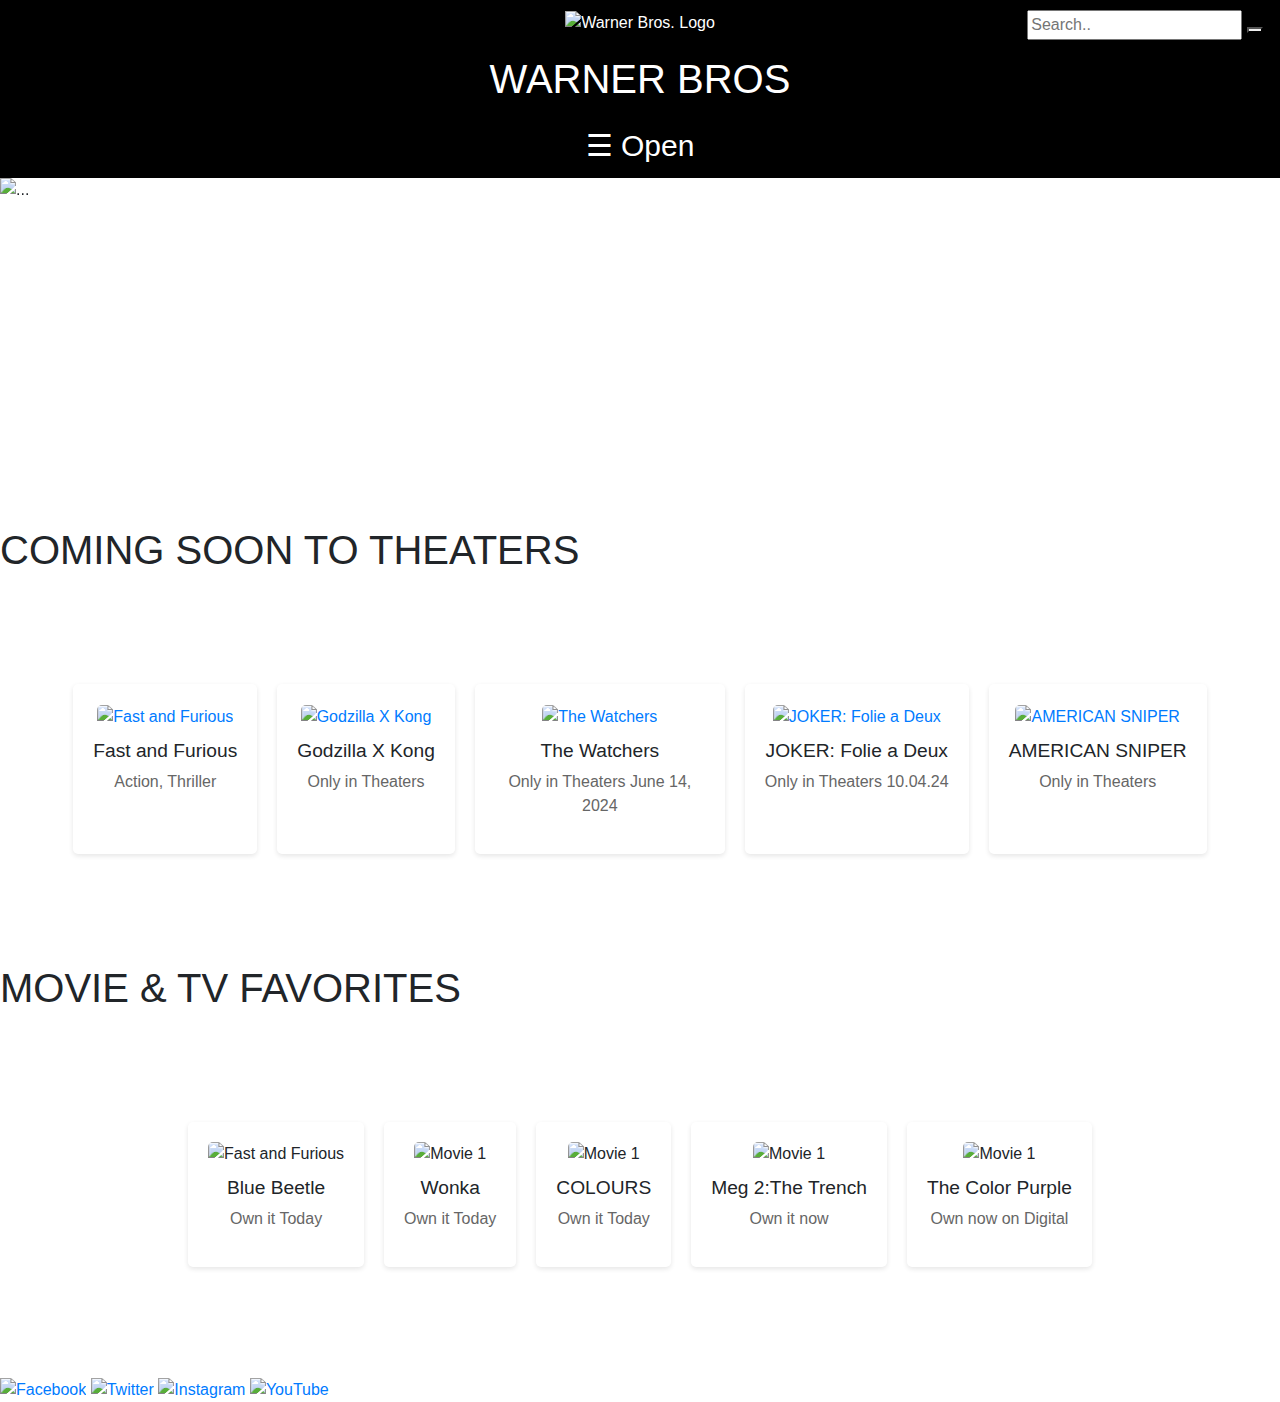
==== index.html @ 9c19721d "Create index.html" ====
<!DOCTYPE html>
<html lang="en">
<head>
    <meta charset="UTF-8">
    <meta name="viewport" content="width=device-width, initial-scale=1.0">
    <title>Warnerbros|Home of WB Movies,TV,Games More!</title>
    <link rel="stylesheet" href="Stylesheet.css">
	<link href="https://stackpath.bootstrapcdn.com/bootstrap/4.5.2/css/bootstrap.min.css" rel="stylesheet">
<script src="https://code.jquery.com/jquery-3.5.1.slim.min.js"></script>
<script src="https://cdn.jsdelivr.net/npm/@popperjs/core@2.5.4/dist/umd/popper.min.js"></script>
<script src="https://stackpath.bootstrapcdn.com/bootstrap/4.5.2/js/bootstrap.min.js"></script>

    <style>
        body {
            font-family: Arial, sans-serif;
            margin: 0;
            padding: 0;
            background-color: white;
			Color:Bold black;
        }
        header {
            background-color: black;
            color: #fff;
            padding: 10px;
            text-align: center;
        }
        h1 {
            margin: 20px 0;
        }
       .container {
    display: flex;
    justify-content: center;
    max-width: 1400px; /* Adjust the max-width as needed */
    margin: 100px auto;
    padding: 0 20px;
    height: auto;
        }
        .movie {
            margin: 10px;
            padding: 20px;
            background-color: #fff;
            border-radius: 5px;
            box-shadow: 0 2px 5px rgba(0, 0, 0, 0.1);
            text-align: center;
            max-width: 250px;
        }
        .movie img {
            max-width: 100%;
            height: auto;
            border-radius: 5px;
        }
        .movie h2 {
            margin-top: 10px;
            font-size: 1.2em;
        }
        .movie p {
            margin-top: 5px;
            color: #666;
        }
        /* Navigation Slide Bar */
        .sidenav {
            height: 100%;
            width: 0;
            position: fixed;
            top: 0;
            left: 0;
            background-color: #111;
            overflow-x: hidden;
            transition: 0.5s;
            padding-top: 60px;
            z-index: 1;
        }
        .sidenav a {
            padding: 10px 8px;
            text-decoration: none;
            font-size: 1.2em;
            color: #818181;
            display: block;
            transition: 0.3s;
        }
        .sidenav a:hover {
            color: #f1f1f1;
        }
        .sidenav .closebtn {
            position: absolute;
            top: 0;
            right: 25px;
            font-size: 36px;
            margin-left: 50px;
        }
        @media screen and (max-height: 450px) {
            .sidenav {padding-top: 15px;}
            .sidenav a {font-size: 18px;}
        }
		#carouselExampleIndicators .carousel-item img {
            width: 100%;
            height: 300px; /* Set your desired height here */
            object-fit: cover; 
    </style>    
</head>
<body>
<header>
 <img src="wb.png" alt="Warner Bros. Logo" width="120" height="120">
    <h1>WARNER BROS</h1>
    <span style="font-size:30px;cursor:pointer" onclick="openNav()">&#9776; Open</span>
     <div class="search-container" style="position: absolute; top: 10px; right: 10px; width: 250px; height: 50px;">
    <form action="/action_page.php">
      <input type="text" placeholder="Search.." name="search">
      <button type="submit"><i class="fa fa-search"></i></button>
    </form>
  </div>
  <div class="sidenav" id="mySidenav">
    <a href="javascript:void(0)" class="closebtn" onclick="closeNav()">&times;</a>
    <a href="Index.html">Home</a>
    <a href="Movies.html">Movies</a>
    <a href="TV SHOWS.html">TV Shows</a>
    <a href="Games and Apps.html">Games and Apps</a>
    <a href="#">Collections</a>
    <a href="Feedback.html">Feedback</a>
    
</div>
</header>
<section id="carouselSection" class="mb-5">
    <div id="carouselExampleIndicators" class="carousel slide" data-ride="carousel">
        <ol class="carousel-indicators">
            <li data-target="#carouselExampleIndicators" data-slide-to="0" class="active"></li>
            <li data-target="#carouselExampleIndicators" data-slide-to="1"></li>
            <li data-target="#carouselExampleIndicators" data-slide-to="2"></li>
        </ol>
        <div class="carousel-inner">
            <div class="carousel-item active">
                <img src="img1.jpg" class="d-block w-100" alt="...">
                <div class="carousel-caption d-none d-md-block">
                    <h2>THE WATCHERS</h2>
                </div>
            </div>
            <div class="carousel-item">
                <img src="img2.jpg" class="d-block w-100" alt="...">
                <div class="carousel-caption d-none d-md-block">
                    <h2>KONG X GODZILLA</h2>
                </div>
            </div>
            <div class="carousel-item">
                <img src="img4.jpeg" class="d-block w-100" alt="...">
                <div class="carousel-caption d-none d-md-block">
                    <h2>JOKER: JOLIE A DUEX</h2>
                </div>
            </div>
        </div>
        <a class="carousel-control-prev" href="#carouselExampleIndicators" role="button" data-slide="prev">
            <span class="carousel-control-prev-icon" aria-hidden="true"></span>
            <span class="sr-only">Previous</span>
        </a>
        <a class="carousel-control-next" href="#carouselExampleIndicators" role="button" data-slide="next">
            <span class="carousel-control-next-icon" aria-hidden="true"></span>
            <span class="sr-only">Next</span>
        </a>
    </div>
</section>

</section><section> 
    <h1>COMING SOON TO THEATERS</h1>
    <div class="container d-flex flex-row justify-content-center">
        <div class="movie">
            <a href="https://www.justwatch.com/in/movie/the-watchers-2024"target="_blank">
                <img src="img1.jpg" alt="Fast and Furious">
            </a>
            <h2>Fast and Furious</h2>
            <p>Action, Thriller</p>
        </div>
        <div class="movie">
            <a href="https://www.youtube.com/watch?v=QsvRms3HJi4" target="_blank">
                <img src="img2.jpg" alt="Godzilla X Kong">
            </a>
            <h2>Godzilla X Kong</h2>
            <p>Only in Theaters</p>
        </div>
        <div class="movie">
            <a href="https://www.youtube.com/watch?v=VIDEO_ID_FOR_THE_WATCHERS" target="_blank">
                <img src="img3.jpg" alt="The Watchers">
            </a>
            <h2>The Watchers</h2>
            <p>Only in Theaters June 14, 2024</p>
        </div>
        <div class="movie">
            <a href="https://www.youtube.com/watch?v=VIDEO_ID_FOR_JOKER_FOLIE_A_DEUX" target="_blank">
                <img src="img4.jpeg" alt="JOKER: Folie a Deux">
            </a>
            <h2>JOKER: Folie a Deux</h2>
            <p>Only in Theaters 10.04.24</p>
        </div>
        <div class="movie">
            <a href="https://www.youtube.com/watch?v=VIDEO_ID_FOR_AMERICAN_SNIPER" target="_blank">
                <img src="img5.jpeg" alt="AMERICAN SNIPER">
            </a>
            <h2>AMERICAN SNIPER</h2>
            <p>Only in Theaters</p>
        </div>			
    </div>


<section><h1>MOVIE & TV FAVORITES</h1>
<div class="container">
    <div class="movie">
        <img src="movie1.jpeg" alt="Fast and Furious">
        <h2>Blue Beetle</h2>
        <p>Own it Today</p>
    </div>
        <div class="movie">
                <img src="movie2.jpeg" alt="Movie 1">
                <h2>Wonka</h2>
                <p>Own it Today</p>
            </div>
			 <div class="movie">
                <img src="movie3.jpeg" alt="Movie 1">
                <h2>COLOURS</h2>
                <p>Own it Today</p>
            </div>
			<div class="movie">
                <img src="movie4.jpeg" alt="Movie 1">
                <h2>Meg 2:The Trench</h2>
                <p>Own it now</p>
            </div>
			<div class="movie">
                <img src="movie5.jpeg" alt="Movie 1">
                <h2>The Color Purple</h2>
                <p>Own now on Digital</p>
            </div>			
		
    </div>
</div>

</section>
<footer>
    <div class="social-icons">
        <a href="https://www.facebook.com/warnerbrosent/"><img src="facebook_icon.png" alt="Facebook"></a>
        <a href="https://twitter.com/Warnerbros/"><img src="twitter.png" alt="Twitter"></a>
        <a href="https://www.instagram.com/warnerbrosentertainment/"><img src="instagram.jpeg" alt="Instagram"></a>
        <a href="https://www.youtube.com/user/WarnerBrosPictures"><img src="youtube.png" alt="YouTube"></a>
    </div>
</footer>

<script>
function openNav() {
  document.getElementById("mySidenav").style.width = "250px";
}

function closeNav() {
  document.getElementById("mySidenav").style.width = "0";
}
</script>
</body>
</html>
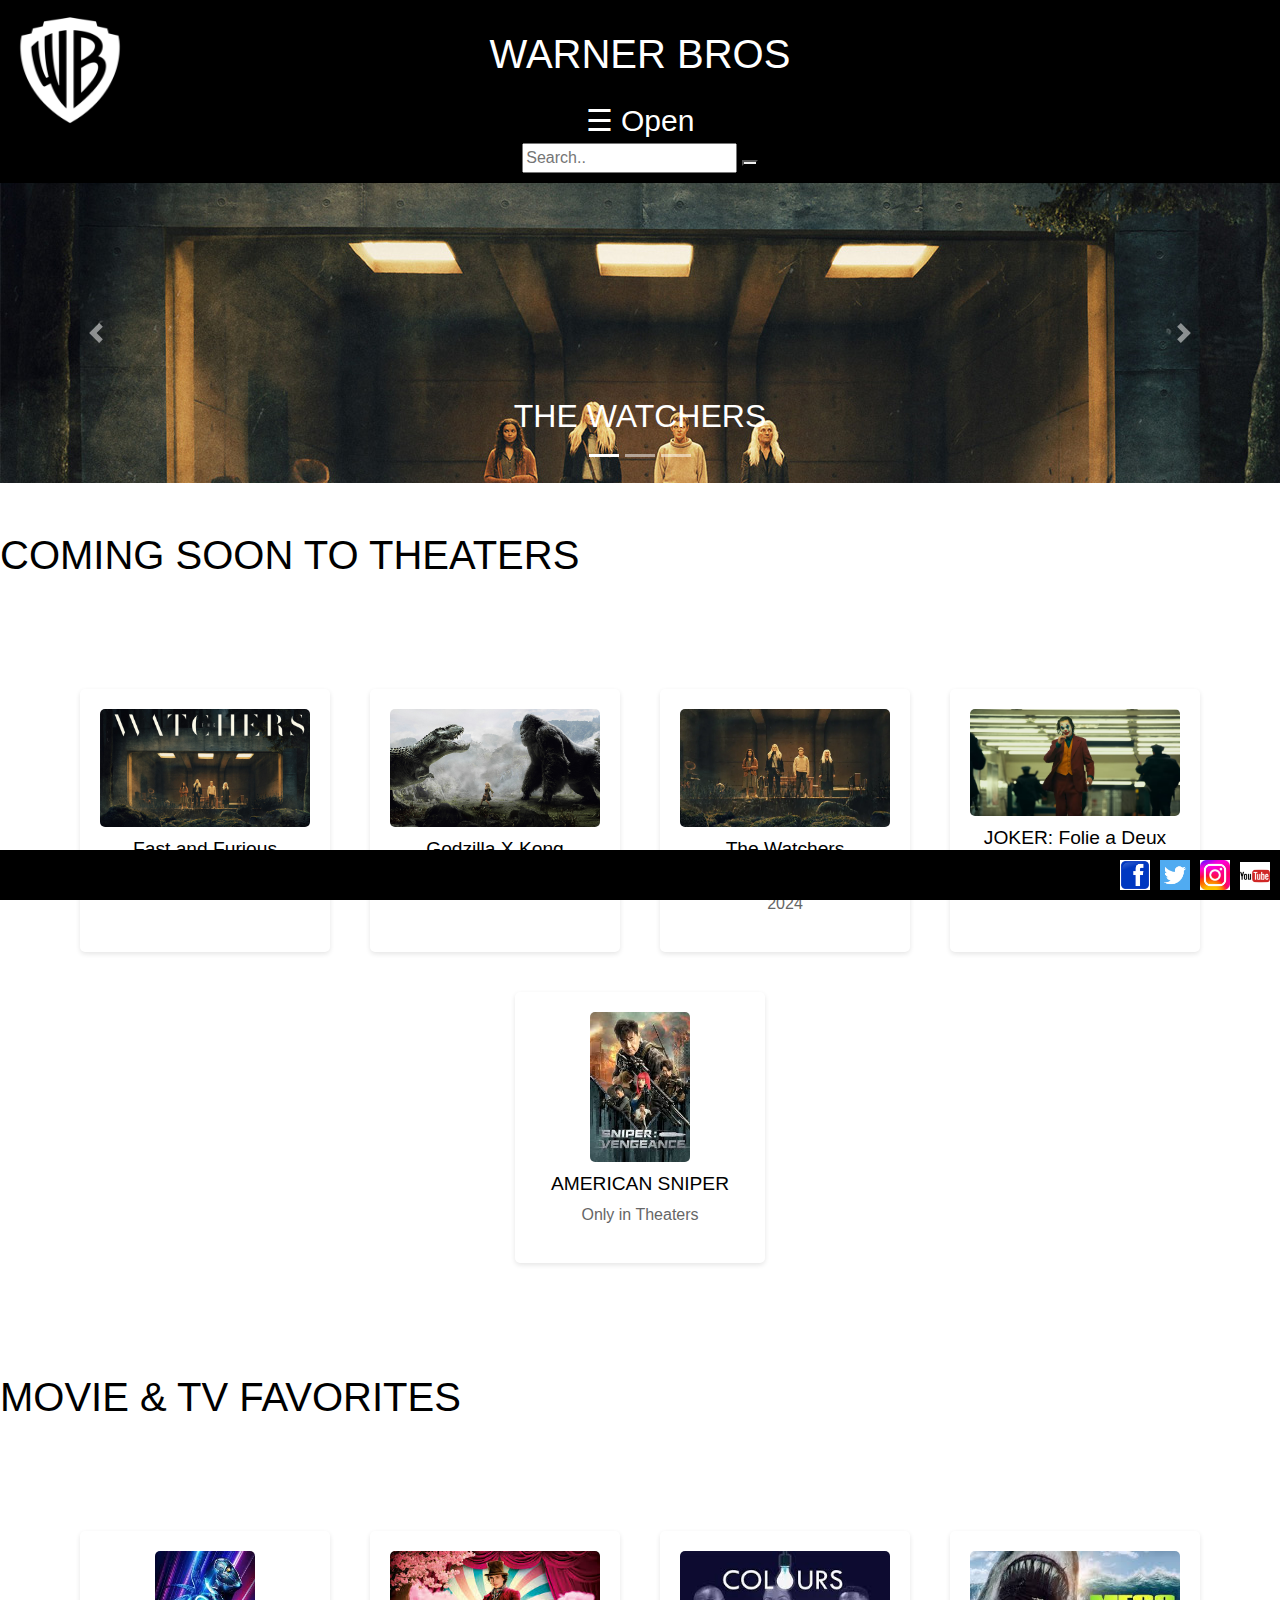
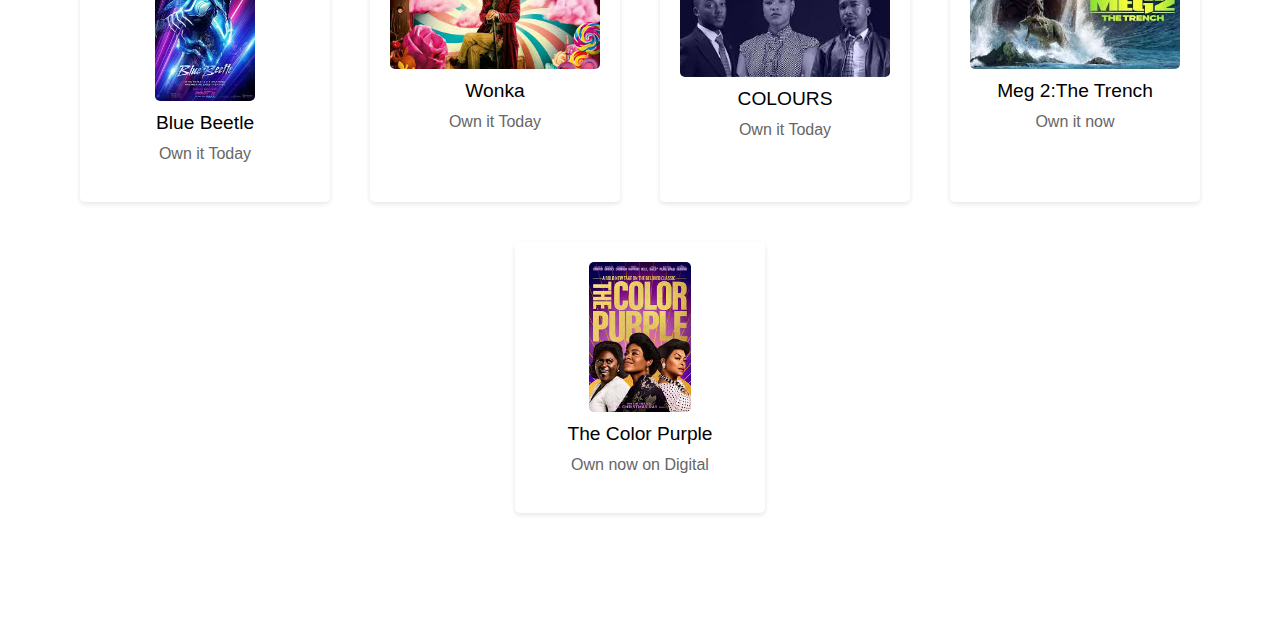
==== commit 543316d9: "Update index.html" ====
--- a/index.html
+++ b/index.html
@@ -3,12 +3,12 @@
 <head>
     <meta charset="UTF-8">
     <meta name="viewport" content="width=device-width, initial-scale=1.0">
-    <title>Warnerbros|Home of WB Movies,TV,Games More!</title>
+    <title>Warnerbros | Home of WB Movies, TV, Games & More!</title>
     <link rel="stylesheet" href="Stylesheet.css">
-	<link href="https://stackpath.bootstrapcdn.com/bootstrap/4.5.2/css/bootstrap.min.css" rel="stylesheet">
-<script src="https://code.jquery.com/jquery-3.5.1.slim.min.js"></script>
-<script src="https://cdn.jsdelivr.net/npm/@popperjs/core@2.5.4/dist/umd/popper.min.js"></script>
-<script src="https://stackpath.bootstrapcdn.com/bootstrap/4.5.2/js/bootstrap.min.js"></script>
+    <link href="https://stackpath.bootstrapcdn.com/bootstrap/4.5.2/css/bootstrap.min.css" rel="stylesheet">
+    <script src="https://code.jquery.com/jquery-3.5.1.slim.min.js"></script>
+    <script src="https://cdn.jsdelivr.net/npm/@popperjs/core@2.5.4/dist/umd/popper.min.js"></script>
+    <script src="https://stackpath.bootstrapcdn.com/bootstrap/4.5.2/js/bootstrap.min.js"></script>
 
     <style>
         body {
@@ -16,24 +16,25 @@
             margin: 0;
             padding: 0;
             background-color: white;
-			Color:Bold black;
+            color: black; /* Changed font color to black for better readability */
         }
         header {
             background-color: black;
             color: #fff;
             padding: 10px;
             text-align: center;
+            position: relative; /* Added position relative to header for absolute positioning */
         }
         h1 {
             margin: 20px 0;
         }
-       .container {
-    display: flex;
-    justify-content: center;
-    max-width: 1400px; /* Adjust the max-width as needed */
-    margin: 100px auto;
-    padding: 0 20px;
-    height: auto;
+        .container {
+            display: flex;
+            flex-wrap: wrap; /* Added flex-wrap to allow items to wrap to next line on smaller screens */
+            justify-content: center;
+            max-width: 1400px;
+            margin: 100px auto;
+            padding: 0 20px;
         }
         .movie {
             margin: 10px;
@@ -43,6 +44,7 @@
             box-shadow: 0 2px 5px rgba(0, 0, 0, 0.1);
             text-align: center;
             max-width: 250px;
+            flex: 1 1 250px; /* Added flex properties for responsive layout */
         }
         .movie img {
             max-width: 100%;
@@ -92,34 +94,34 @@
             .sidenav {padding-top: 15px;}
             .sidenav a {font-size: 18px;}
         }
-		#carouselExampleIndicators .carousel-item img {
+        #carouselExampleIndicators .carousel-item img {
             width: 100%;
-            height: 300px; /* Set your desired height here */
-            object-fit: cover; 
+            height: 300px;
+            object-fit: cover;
+        }
     </style>    
 </head>
 <body>
-<header>
- <img src="wb.png" alt="Warner Bros. Logo" width="120" height="120">
-    <h1>WARNER BROS</h1>
-    <span style="font-size:30px;cursor:pointer" onclick="openNav()">&#9776; Open</span>
-     <div class="search-container" style="position: absolute; top: 10px; right: 10px; width: 250px; height: 50px;">
-    <form action="/action_page.php">
-      <input type="text" placeholder="Search.." name="search">
-      <button type="submit"><i class="fa fa-search"></i></button>
-    </form>
-  </div>
-  <div class="sidenav" id="mySidenav">
-    <a href="javascript:void(0)" class="closebtn" onclick="closeNav()">&times;</a>
-    <a href="Index.html">Home</a>
-    <a href="Movies.html">Movies</a>
-    <a href="TV SHOWS.html">TV Shows</a>
-    <a href="Games and Apps.html">Games and Apps</a>
-    <a href="#">Collections</a>
-    <a href="Feedback.html">Feedback</a>
-    
-</div>
-</header>
+    <header>
+        <img src="wb.png" alt="Warner Bros. Logo" width="120" height="120">
+        <h1>WARNER BROS</h1>
+        <span style="font-size:30px;cursor:pointer" onclick="openNav()">&#9776; Open</span>
+        <div class="search-container">
+            <form action="/action_page.php">
+                <input type="text" placeholder="Search.." name="search">
+                <button type="submit"><i class="fa fa-search"></i></button>
+            </form>
+        </div>
+        <div class="sidenav" id="mySidenav">
+            <a href="javascript:void(0)" class="closebtn" onclick="closeNav()">&times;</a>
+            <a href="Index.html">Home</a>
+            <a href="Movies.html">Movies</a>
+            <a href="TV SHOWS.html">TV Shows</a>
+            <a href="Games and Apps.html">Games and Apps</a>
+            <a href="#">Collections</a>
+            <a href="Feedback.html">Feedback</a>
+        </div>
+    </header>
 <section id="carouselSection" class="mb-5">
     <div id="carouselExampleIndicators" class="carousel slide" data-ride="carousel">
         <ol class="carousel-indicators">
--- a/Stylesheet.css
+++ b/Stylesheet.css
@@ -0,0 +1,176 @@
+/* styles.css */
+/* Sky Blue Background */
+body {
+    background-color:;
+    font-family: Arial, sans-serif;
+    margin: 0;
+    padding:0;
+}
+header img {
+    position: absolute; /* Position the logo absolutely */
+    top: 10px; /* Distance from the top of the viewport */
+    left: 10px; /* Distance from the left of the viewport */
+}
+/* Styles for Movies */
+.container {
+    bottom: 0;
+    left: 0;
+    width: 100%;
+    display: grid;
+    grid-template-columns: repeat(auto-fit, minmax(200px, 1fr));
+    gap: 20px;
+    padding: 20px;
+   
+}
+
+.movie {
+    background-color: #fff;
+    border-radius: 5px;
+    box-shadow: 0 2px 5px rgba(0, 0, 0, 0.1);
+    padding: 20px;
+}
+
+.movie-content {
+    text-align: center;
+}
+
+.movie img {
+    width: auto;
+    max-height: 150px;
+}
+
+.movie {
+    transition: transform 0.3s ease;
+}
+
+.movie:hover {
+    transform: scale(1.05);
+}
+
+/* Styles for Games */
+.games-container {
+    margin-top: 50px; /* Adjust the margin as needed */
+    padding: 20px;
+    background-color: #fff;
+    text-align: center;
+}
+
+.game {
+    margin: 10px;
+    padding: 20px;
+    background-color: #fff;
+    border-radius: 5px;
+    box-shadow: 0 2px 5px rgba(0, 0, 0, 0.1);
+    text-align: center;
+    max-width: 250px;
+}
+
+.game img {
+    max-width: 100%;
+    height: auto;
+    border-radius: 5px;
+}
+
+.game h2 {
+    margin-top: 10px;
+    font-size: 1.2em;
+}
+
+.game p {
+    margin-top: 5px;
+    color: #666;
+}
+
+/* Navigation Slide Bar */
+.sidenav {
+    /* your existing styles */
+}
+.sidenav a {
+    /* your existing styles */
+}
+.sidenav a:hover {
+    /* your existing styles */
+}
+
+.sidenav .closebtn {
+    /* your existing styles */
+}
+@media screen and (max-height: 450px) {
+    /* your existing styles */
+}
+footer {
+    position: fixed;
+    bottom: 0;
+    right: 0;
+    background-color: black;
+    color: #fff;
+    padding: 10px;
+	width:100%;
+}
+
+.social-icons {
+    display: flex;
+    justify-content: flex-end;
+    align-items: flex-end;
+}
+
+.social-icons a {
+    margin-left: 10px; /* Adjust the spacing between icons */
+}
+
+.social-icons img {
+    width: 30px; /* Adjust the size of the icons */
+    height: auto;
+}
+/* Games section */
+.game {
+    margin: 10px;
+    padding: 20px;
+    background-color: #fff;
+    border-radius: 5px;
+    box-shadow: 0 2px 5px rgba(0, 0, 0, 0.1);
+    text-align: center;
+    max-width: 250px;
+}
+
+.game img {
+    max-width: 100%;
+    height: auto;
+    border-radius: 5px;
+}
+
+.game h2 {
+    margin-top: 10px;
+    font-size: 1.2em;
+}
+
+.game p {
+    margin-top: 5px;
+    color: #666;
+}
+/* Custom CSS for Carousel */
+.carousel-inner .item {
+    transition: opacity 1s ease-in-out;
+}
+.carousel-inner .item:nth-child(1) {
+    transition-delay: 0s;
+}
+.carousel-inner .item:nth-child(2) {
+    transition-delay: 5s;
+}
+.carousel-inner .item:nth-child(3) {
+    transition-delay: 10s;
+}
+.carousel-inner .item:not(.active) {
+    opacity: 0;
+}
+
+/* Pause on hover */
+.carousel:hover .carousel-control {
+    opacity: 1;
+}
+.carousel:hover .carousel-control.left, .carousel:hover .carousel-control.right {
+    opacity: 1;
+}
+
+
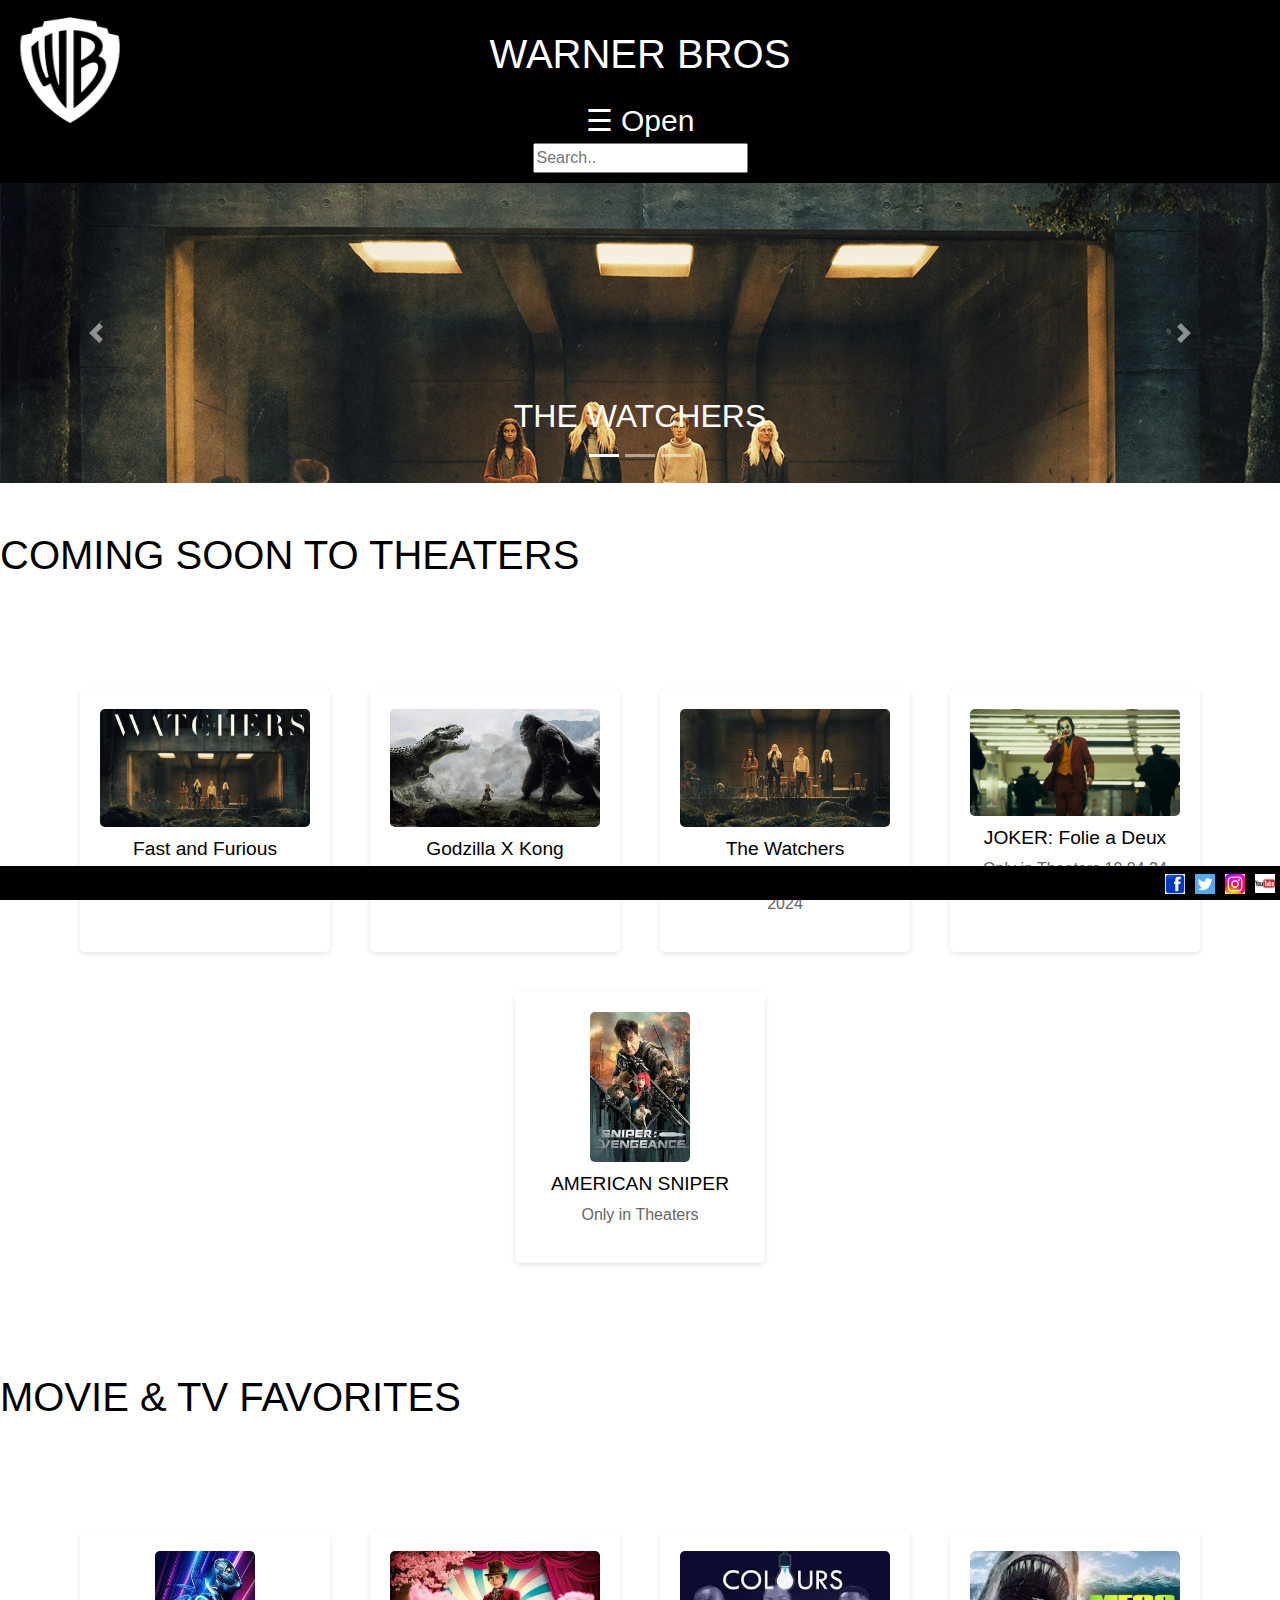
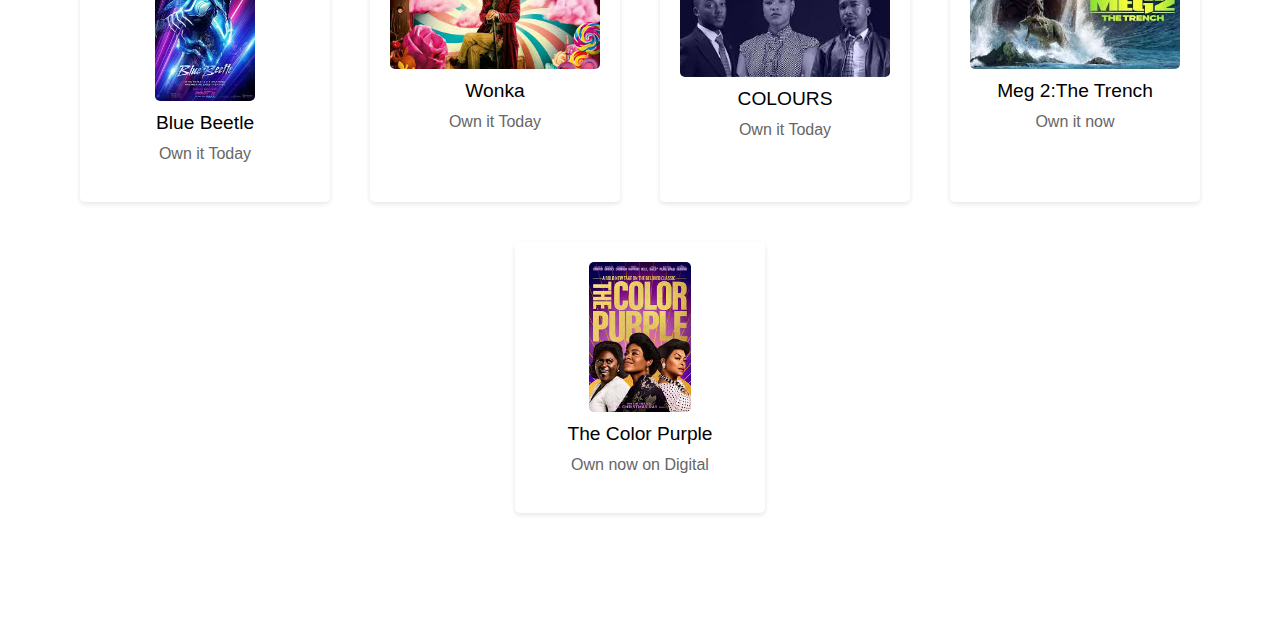
==== commit a920ad75: "Update index.html" ====
--- a/index.html
+++ b/index.html
@@ -109,7 +109,6 @@
         <div class="search-container">
             <form action="/action_page.php">
                 <input type="text" placeholder="Search.." name="search">
-                <button type="submit"><i class="fa fa-search"></i></button>
             </form>
         </div>
         <div class="sidenav" id="mySidenav">
--- a/Stylesheet.css
+++ b/Stylesheet.css
@@ -104,7 +104,7 @@
     right: 0;
     background-color: black;
     color: #fff;
-    padding: 10px;
+    padding:5px;
 	width:100%;
 }
 
@@ -119,34 +119,8 @@
 }
 
 .social-icons img {
-    width: 30px; /* Adjust the size of the icons */
+    width: 20px; /* Adjust the size of the icons */
     height: auto;
-}
-/* Games section */
-.game {
-    margin: 10px;
-    padding: 20px;
-    background-color: #fff;
-    border-radius: 5px;
-    box-shadow: 0 2px 5px rgba(0, 0, 0, 0.1);
-    text-align: center;
-    max-width: 250px;
-}
-
-.game img {
-    max-width: 100%;
-    height: auto;
-    border-radius: 5px;
-}
-
-.game h2 {
-    margin-top: 10px;
-    font-size: 1.2em;
-}
-
-.game p {
-    margin-top: 5px;
-    color: #666;
 }
 /* Custom CSS for Carousel */
 .carousel-inner .item {
